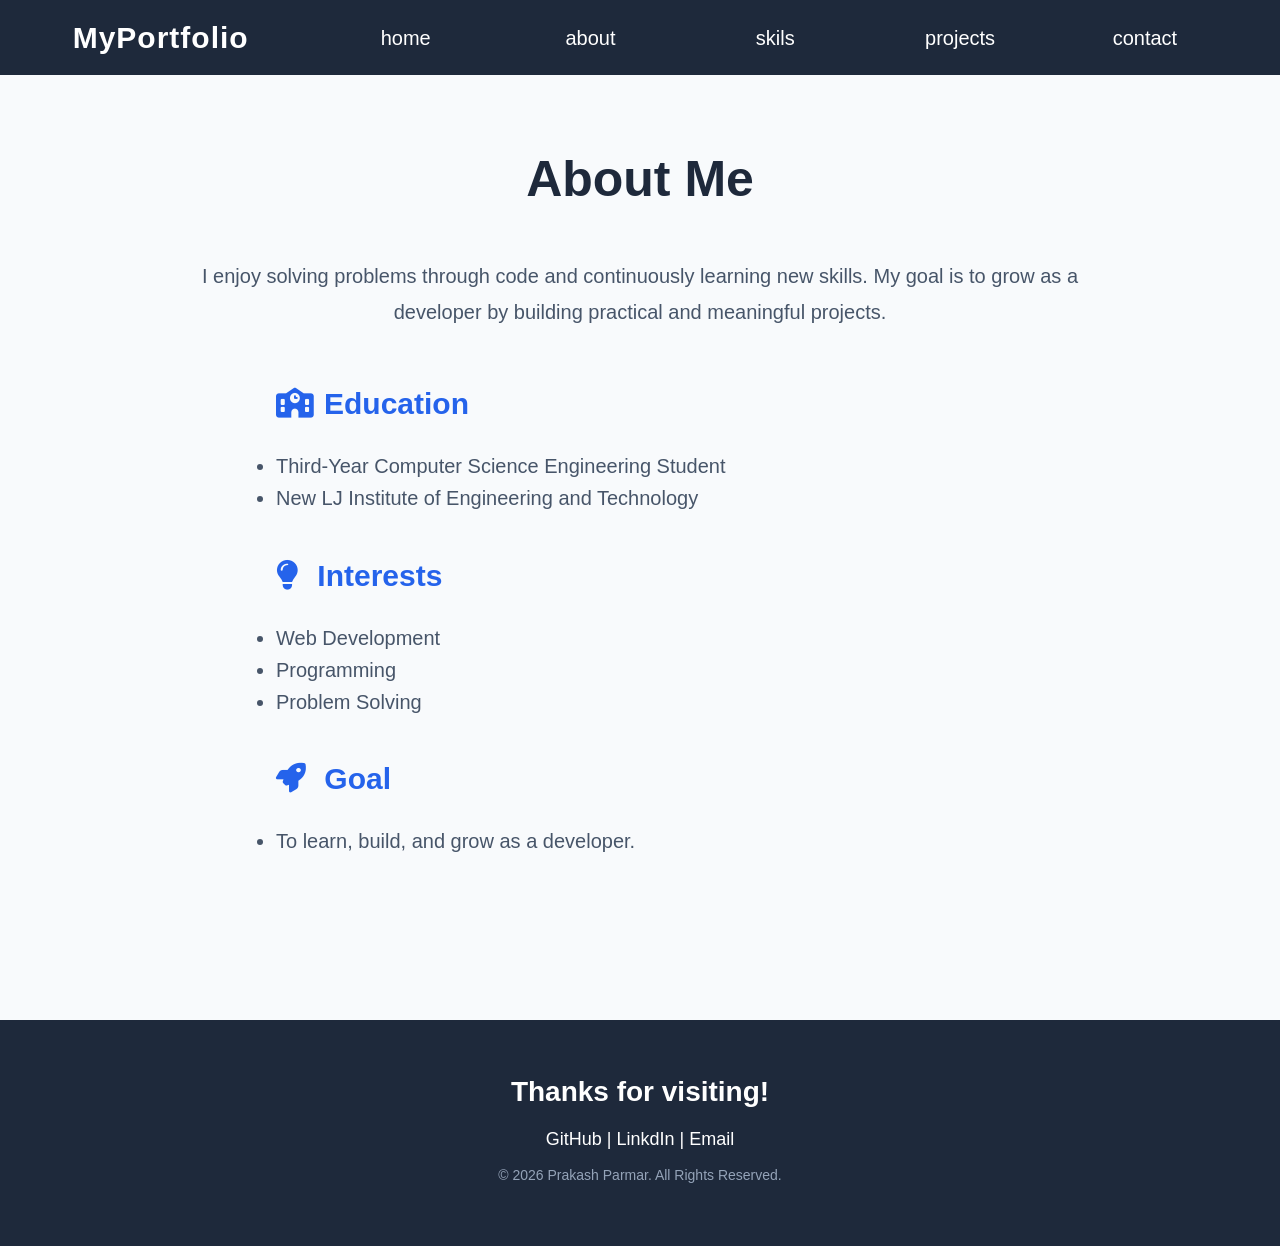
==== about.html @ 4aa5f78b "my portfolio" ====
<!DOCTYPE html>
<html lang="en">

<head>
    <meta charset="UTF-8">
    <meta name="viewport" content="width=device-width, initial-scale=1.0">
    <title>Document</title>
    <link rel="stylesheet" href="style.css">
    <link rel="stylesheet" href="https://cdnjs.cloudflare.com/ajax/libs/font-awesome/6.7.2/css/all.min.css">
</head>

<body>
    <header>
        <div class="nav">
            <span class="logo">MyPortfolio</span>
            <div class="anch">
                <div class="h11"><a href="index.html">home</a></div>
                <div class="h22"><a href="about.html" class="active">about</a></div>
                <div class="h33"><a href="skills.html">skils</a></div>
                <div class="h44"><a href="projects.html">projects</a></div>
                <div class="h55"><a href="contact.html">contact</a></div>
            </div>
        </div>
    </header>
    <div class="about">
        <div class="heading1">About Me</div>

        <div class="para">
            <p>I enjoy solving problems through code and continuously learning new skills. My goal is to grow as a
                developer by building practical and meaningful projects.</p>
        </div>
        <div class="sub">
            <div class="edu">
                <div class="sh1">
                    <p><i class="fa-solid fa-school"></i>Education</p>
                </div>
                <ul class="s1">
                    <li>
                        <p>Third-Year Computer Science Engineering Student</p>
                    </li>
                    <li>
                        <p>New LJ Institute of Engineering and Technology</p>
                    </li>
                </ul>
            </div>

            <div class="interest">
                <div class="sh2">
                    <p><i class="fa-solid fa-lightbulb"></i> Interests</p>
                </div>
                <ul class="s2">
                    <li>
                        <p>Web Development</p>
                    </li>
                    <li>
                        <p>Programming</p>
                    </li>
                    <li>
                        <p>Problem Solving</p>
                    </li>
                </ul>
            </div>

            <div class="goal">
                <div class="sh3">
                    <p><i class="fa-solid fa-rocket"></i> Goal</p>
                </div>
                <ul class="s3">
                    <li>
                        <p>To learn, build, and grow as a developer.</p>
                    </li>
                </ul>
            </div>
        </div>
    </div>

    <footer>
        <div class="footer1">
            <p>Thanks for visiting!</p>
        </div>
        <div class="footer2">
            <p><a href="#">GitHub</a> | <a href="#">LinkdIn</a> | <a href="#">Email</a></p>
        </div>
        <div class="footer3">
            <p>© 2026 Prakash Parmar. All Rights Reserved.</p>
        </div>

    </footer>
</body>

</html>
---- style.css ----
* {
    margin: 0;
    padding: 0;
    box-sizing: border-box;
    font-family: 'poppins', sans-serif;
    text-decoration: none;
}
header{
    position: sticky;
    top: 0%;
}
html {
    scroll-behavior: smooth;
}

body {
    background-color: #f8fafc;
    font-size: 16px;
    color: #111827;
    line-height: 1.6;
}

.nav {
    position: sticky;
    top: 0%;
    display: flex;
    justify-content: space-evenly;
    align-items: center;
    height: 75px;
    background-color: #1e293b;
}

.nav a {
    color: #ffffff;
    transition: all 0.2s ease;
    font-size: 20px;
    font-weight: 545;
}
.anch {
    width: 80%;
    position: relative;
    right: 0%;
    display: flex;
    justify-content: space-between;
    align-items: center;
    padding-left: 100px;
}

.anch div{
    height: 75px;
    width: 20%;
    display: flex;
    justify-content: center;
    align-items: center;
}

.anch div:hover{
    background-color: royalblue;
}

.nav anch.active {
    color: #60a5fa;
}

.logo {
    width: 10%;
    color: #ffffff;
    letter-spacing: 1px;
    font-family: 'poppins', sans-serif;
    font-size: 30px;
    font-weight: 700;
    padding-left: 30px;
}

.nav a:hover {
    color: #1e293b;
    transform: scale(1.08);
    transform: translateY(-2px);
}

.hi {
    font-size: 1rem;
    font-weight: 500;
    color: #6B7280;
}

.name {
    font-size: 3.5rem;
    font-weight: 700;
    color: #111827;
    line-height: 1.1;
}

.prof {
    font-size: 2rem;
    font-weight: 600;
    color: #2563EB;
}

.des {
    font-size: 1.5rem;
    font-weight: 400;
    color: #4B5563;
    line-height: 1.7;
}

.home{
    min-height: 80vh;
    padding: 0 8%;
    margin-left: 35px;
    margin-top: 35px;
    display: flex;
    justify-content: space-around;
}
.intro{
    line-height: 1.7;
    padding: 1%;
    padding-top: 15vh;
    margin-right: 5rem;

}
.hero-image img{
    width: 20rem;
    height: 20rem;
    object-fit: cover;
    border-radius: 50%;
    border: 3px solid #2563EB;
    box-shadow: 0 10px 25px rgba(0, 0, 0, 0.15);
    margin-bottom: 10px;
}
.hero-image{
    height: 20rem;
    width: 20rem;
}
.name{
    margin-top: 3px;
}
.prof{
    margin-top: 15px;
}
.des{
    margin-top: 15px;
}
footer{
    bottom: 0px;
    background-color: #1e293b;
    padding: 50px 0;
    
}
.footer1{
    font-size: 28px;
    font-weight: 600;
    color: white;
    display: flex;
    justify-content: center;
    align-items: center;
    padding-bottom: 10px;
}
.footer2{
    font-size: 18px;
    font-weight: 600px;
    color: white;
    display: flex;
    justify-content: center;
    align-items: center;
    padding-bottom: 10px;
}
.footer3{
    font-size: 14px;
    color: #94a3b8;
    display: flex;
    justify-content: center;
    align-items: center;
    padding-bottom: 10px;

}
footer a{
    color: white;
}
.footer2 a{
    display: inline-block;
}
.footer2 a:hover {
    color: #60a5fa;
    transform: scale(1.08);
    transform: translateY(-2px);
}
.about{
    min-height: 105vh;

}
.heading1{
    padding-top: 5%;
    font-size: 50px;
    text-align: center;
    font-weight: 700;
    color: #1e293b;
}
.para{
    padding-top: 1.5%;
    font-size: 20px;
    color: #475569;
    line-height: 1.8;
    max-width: 900px;
    text-align: center;
    margin: 20px auto 50px;
}
.sub{
    margin-left: 25px;
}
.edu{
    padding-left: 20%;
}
.sh1{
    height: 70px;
    font-size: 30px;
    font-weight: 600;
    color: #2563EB;
}
.s1{
    font-size: 20px;
    font-weight: 400;
    color: #475569;
}

.interest{
    margin-top: 3%;
    padding-left: 20%;
}
.sh2{
    height: 70px;
    font-size: 30px;
    font-weight: 600;
    color: #2563EB;
}
.s2{
    font-size: 20px;
    font-weight: 400;
    color: #475569;
}

.goal{
    margin-top: 3%;
    padding-left: 20%;
}
.sh3{
    height: 70px;
    font-size: 30px;
    font-weight: 600;
    color: #2563EB;
}
.s3{
    font-size: 20px;
    font-weight: 400;
    color: #475569;
}
.sub i{
    margin-right: 10px;
}
.contactme{
        min-height: 85vh;
    }

.contact{
    min-height: 15vh;
}

.heading2{
    padding-top: 5%;
    font-size: 50px;
    text-align: center;
    font-weight: 700;
    color: #1e293b;
}
.con{
    color: #475569;
    font-size: 20px;
    text-align : center;
}

.sub2{
    text-align: center;
}

.email{
    margin-top: 2%;
}
.e1{
    height: 70px;
    font-size: 30px;
    font-weight: 600;
    color: #2563EB;
}
.es1{
    font-size: 20px;
    font-weight: 400;
    color: #475569;
}

.phone{
    margin-top: 3%;
}
.e2{
    height: 70px;
    font-size: 30px;
    font-weight: 600;
    color: #2563EB;
}
.es2{
    font-size: 20px;
    font-weight: 400;
    color: #475569;
}

.location{
    margin-top: 3%;
    margin-bottom: 3%;
}
.e3{
    height: 70px;
    font-size: 30px;
    font-weight: 600;
    color: #2563EB;
}
.es3{
    font-size: 20px;
    font-weight: 400;
    color: #475569;
}
.sub2 i{
    margin-right: 10px;
}
.sub2 a{
    color: white;
    display: inline-block;
    transition: 0.3s;
}
.sub2 a{
    color: #475569;
    display: inline-block;
    transition: 0.3s;
}
.sub2 a:hover{
    color: #2563EB;
    transform: translateY(-2px);
    transform: scale(1.05);
}
.white a{
    color: white;
}


.skills{
    min-height: 60vh;
}
.skills div{
    margin-top: 30px;
    text-align: center;
}
.skills ul{
    list-style: none;
}
.c1{
    border-radius: 15px;
    margin-bottom: 5px;
    height: 40px;
    font-size: 30px;
    font-weight: 600;
    color: #2563EB;
    border-top: 1px solid #e2e8f0;
    display: flex;
    justify-content: center;
    align-items: center;
}
.c2{
    border-radius: 15px;
    margin-bottom: 5px;
    height: 40px;
    font-size: 30px;
    font-weight: 600;
    color: #2563EB;
    border-top: 1px solid #e2e8f0;
    display: flex;
    justify-content: center;
    align-items: center; 
}
.c3{
    border-radius: 15px;
    margin-bottom: 5px;
    height: 40px;
    font-size: 30px;
    font-weight: 600;
    color: #2563EB;
    border-top: 1px solid #e2e8f0;
    display: flex;
    justify-content: center;
    align-items: center; 
}

.cc1{
    margin-left: 16%;
    display: flex;
    width: 70%;
    justify-content: space-evenly;
    align-items: center;
    line-height: 1.8;
    font-size: 20px;
    font-weight: 400;
    color: #475569;
}
.cc2{
    margin-left: 16%;
    width: 70%;
    display: flex;
    justify-content: space-evenly;
    align-items: center;
    line-height: 1.8;
    font-size: 20px;
    font-weight: 400;
    color: #475569;
}
.cc3{
    margin-left: 16%;
    width: 70%;
    display: flex;
    justify-content: space-evenly;
    align-items: center;
    line-height: 1.8;
    font-size: 20px;
    font-weight: 400;
    color: #475569;
}
/**.cc1 li:hover{
    color: #60a5fa;
    transform: scale(1.08);
    transform: translateY(-2px);
}
.cc2 li:hover{
    color: #60a5fa;
    transform: scale(1.08);
    transform: translateY(-2px);
}
.cc3 li:hover{
    color: #60a5fa;
    transform: scale(1.08);
    transform: translateY(-2px);
}**/
.skills li{
    transition: 0.3s;
}

.skills li:hover{
    color: #2563EB;
    transform: translateY(-2px);
}
.border{
    border-top: 1px solid #e2e8f0;
}
.r{
    padding-right: 30px;
}
.skills i{
    margin-right: 10px;
}

.heading3{
    padding-top: 5%;
    font-size: 50px;
    text-align: center;
    font-weight: 700;
    color: #1e293b;
}

.heading4{
    padding-top: 5%;
    font-size: 50px;
    text-align: center;
    font-weight: 700;
    color: #1e293b;
}
.projects{
    line-height: 2;
    min-height: 52vh;
}

.headd{
    display: flex;
    justify-content: center;
    align-items: center;
    font-size: 2rem;      /* 32px */
    font-weight: 700;
    color: #2563EB;
    margin-bottom: 20px;
    margin-top: 15px;
}
.type{
    display: flex;
    justify-content: center;
    align-items: center;
    font-size: 1.3rem;      /* ≈21px */
    font-weight: 600;
    color: #1e293b;
    margin-bottom: 25px;
}
.dess{
    font-size: 18px;
    color: #475569;
    line-height: 1.7;
    font-weight: 400;
    max-width: 750px;
    margin: 15px auto 25px;
    text-align: center;
    margin-bottom: 25px;
}
.headdd{
    font-size: 18px;
    font-weight: 600;
    color: #1E293B;
    margin-bottom: 10px;
    display: flex;
    justify-content: center;
    align-items: center;
}
.lang{
    font-size: 17px;
    font-weight: 500;
    color: #475569;
    margin-bottom: 20px;
    padding-top: 22px;
    padding-left:5px;
}
.status{
    font-size: 18px;
    font-weight: 600;
    color: #1E293B;
    margin-top: 20px;
    margin-bottom: 10px;
    display: flex;
    justify-content: center;
    align-items: center;
}
.comp{
    word-spacing: 12%;
    padding-left:5px;
    font-size: 17px;
    font-weight: 500;
    color: #16A34A;   /* Green */
}

/** responsive **/

@media (max-width : 430px){
    body{
        height: auto;
    }
    .home{
        flex-direction: column;
        margin-left: 0%;
    }
    .about{
        flex-direction: column;
    }
    .skills{
        flex-direction: column;
        margin-top: 5vh;
        min-height: 50vh;
    }
    .projects{
        flex-direction: column;
        min-height: 56vh;
    }
    .contactme{
        min-height: 85vh;
    }
    .contact{
        flex-direction: column;
        padding-top:2vh ;
        height: 7vh;
    }
    .heading1{
        margin-top: 3vh;
    }
    .heading3{
        margin-top: 5vh;
    }
    .heading4{
        margin-top: 3vh;
    }
    .hero-image{
        margin-top: 5vh;
        margin-bottom: 5vh;
        height:25%;
        width: 97%;
    }
    .para{
        max-width: 85%;
        text-align: left;
    }
    .interest{
        padding: 0%;
    }
    .goal{
        padding: 0%;
    }
    .edu{
        padding: 0%;
    }
    .sub{
        width: 85%;
        margin-left: 10%;
    }
    .dess{
        width: 85%;
    }
    .foo footer{
        margin-top: 12vh;
    }
    .intro{
        padding-top: 5vh;
    }
}
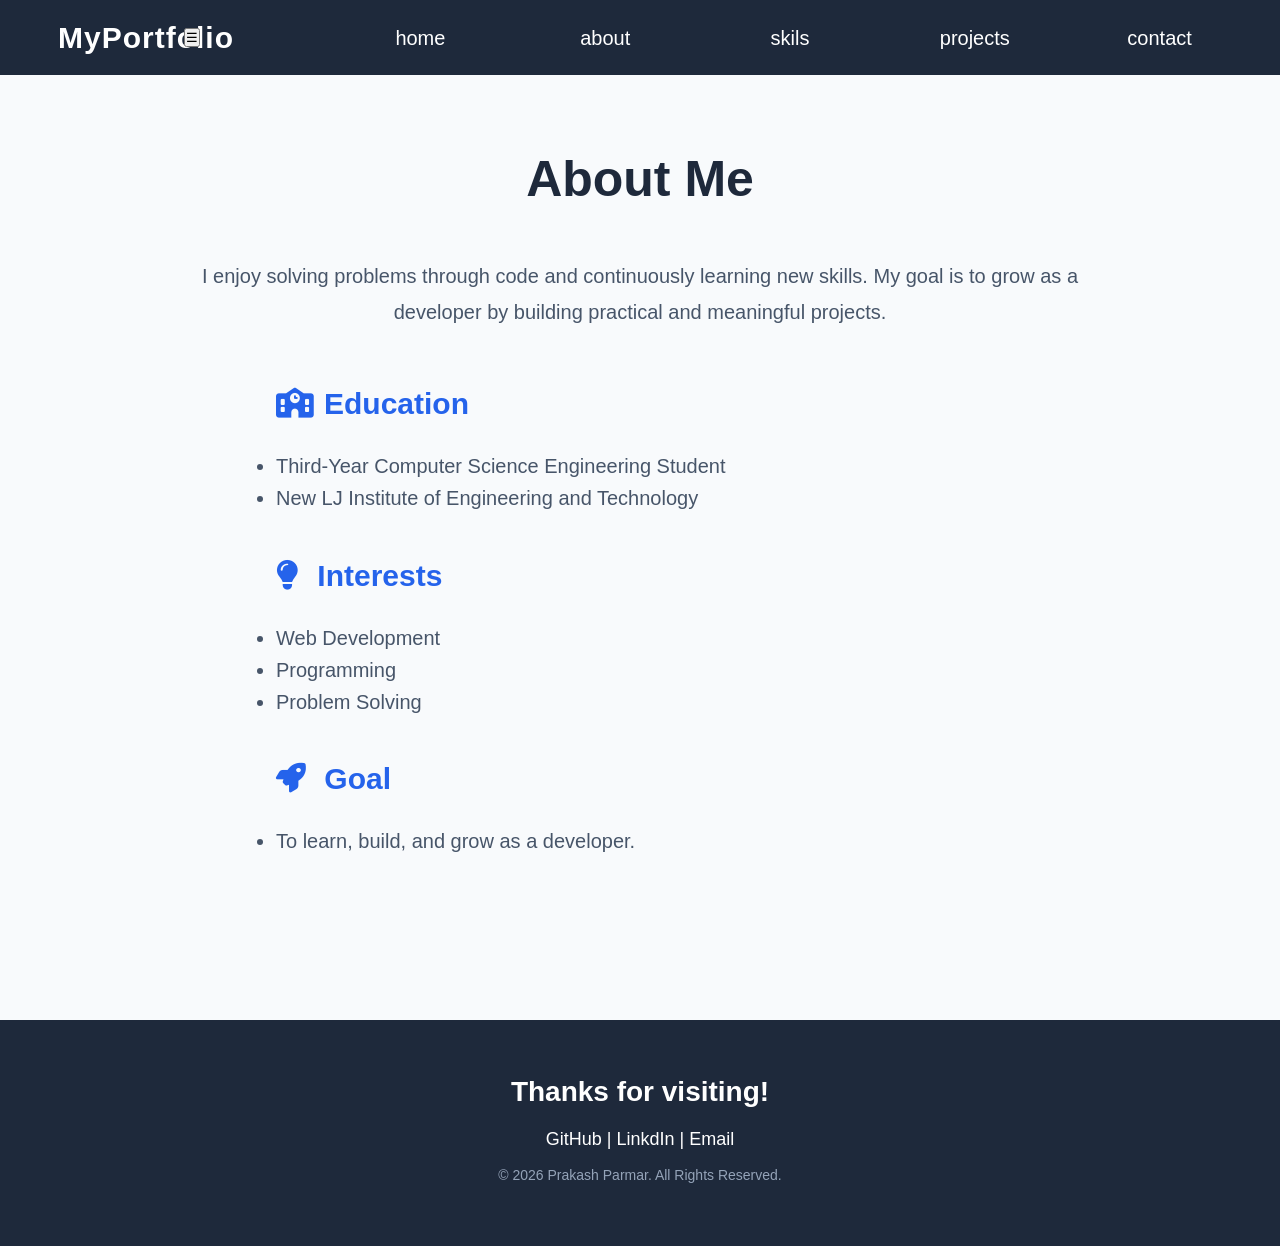
==== commit 0d8d8959: "menu" ====
--- a/about.html
+++ b/about.html
@@ -2,17 +2,20 @@
 <html lang="en">
 
 <head>
+    <title>My Portfolio</title>
     <meta charset="UTF-8">
     <meta name="viewport" content="width=device-width, initial-scale=1.0">
     <title>Document</title>
     <link rel="stylesheet" href="style.css">
     <link rel="stylesheet" href="https://cdnjs.cloudflare.com/ajax/libs/font-awesome/6.7.2/css/all.min.css">
+    <script src="script.js" defer></script>
 </head>
 
 <body>
     <header>
         <div class="nav">
             <span class="logo">MyPortfolio</span>
+            <button class="hamburger">☰</button>
             <div class="anch">
                 <div class="h11"><a href="index.html">home</a></div>
                 <div class="h22"><a href="about.html" class="active">about</a></div>
--- a/style.css
+++ b/style.css
@@ -558,6 +558,7 @@
         margin-left: 0%;
     }
     .about{
+        margin-bottom: 10%;
         flex-direction: column;
     }
     .skills{
@@ -568,6 +569,7 @@
     .projects{
         flex-direction: column;
         min-height: 56vh;
+        margin-bottom: 12%;
     }
     .contactme{
         min-height: 85vh;
@@ -618,4 +620,44 @@
     .intro{
         padding-top: 5vh;
     }
+}
+@media (max-width: 768px) {
+
+    .nav {
+        flex-wrap: wrap;
+        height: auto;
+        min-height: 75px;
+    }
+
+    .logo {
+        width: auto;
+        padding-left: 10px;
+    }
+
+    .hamburger {
+        display: flex;
+        align-items: center;
+        justify-content: center;
+        color: black;
+        font-size: 200%;
+        width: 40px;
+        height: 40px;
+        margin-right: 5px;
+    }
+
+    .anch {
+        display: none;
+        width: 100%;
+        padding-left: 0;
+        flex-direction: column;
+    }
+
+    .anch.show {
+        display: flex;
+    }
+
+    .anch div {
+        width: 100%;
+        height: 50px;
+    }
 }
